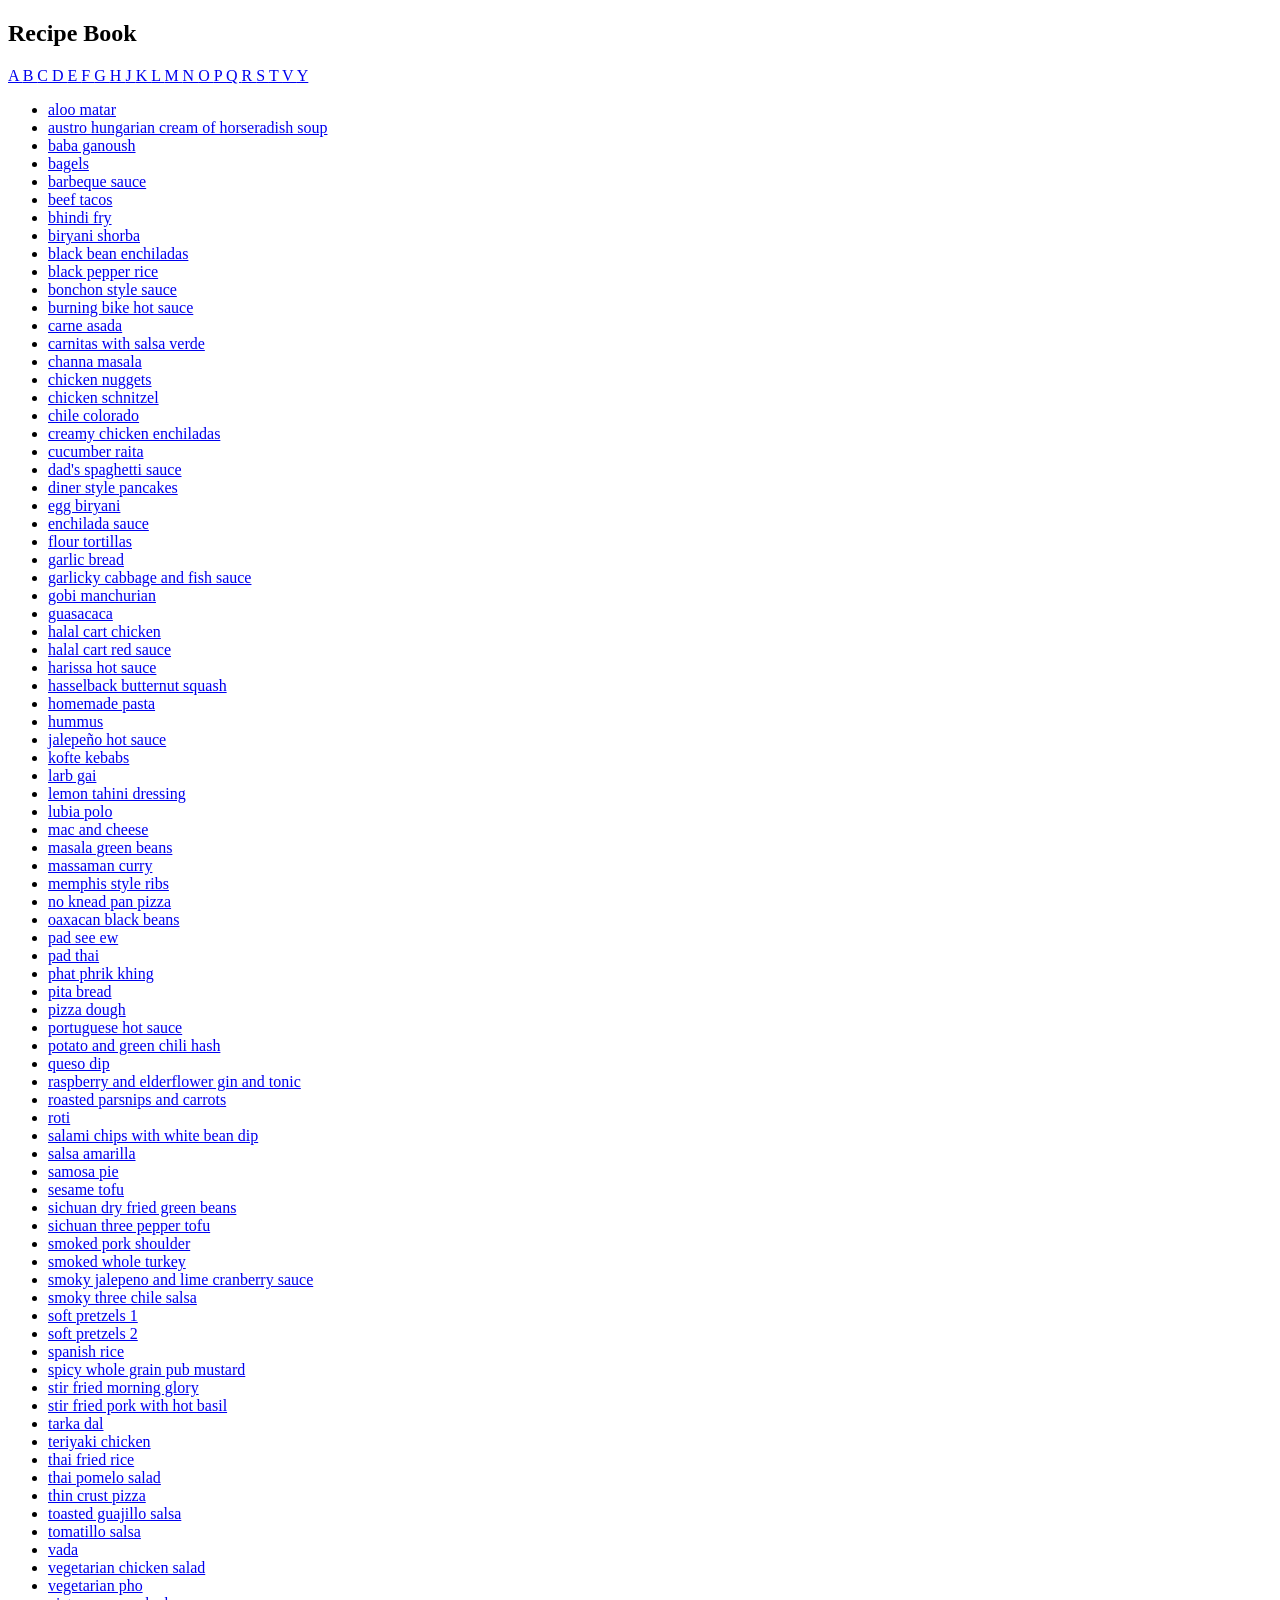
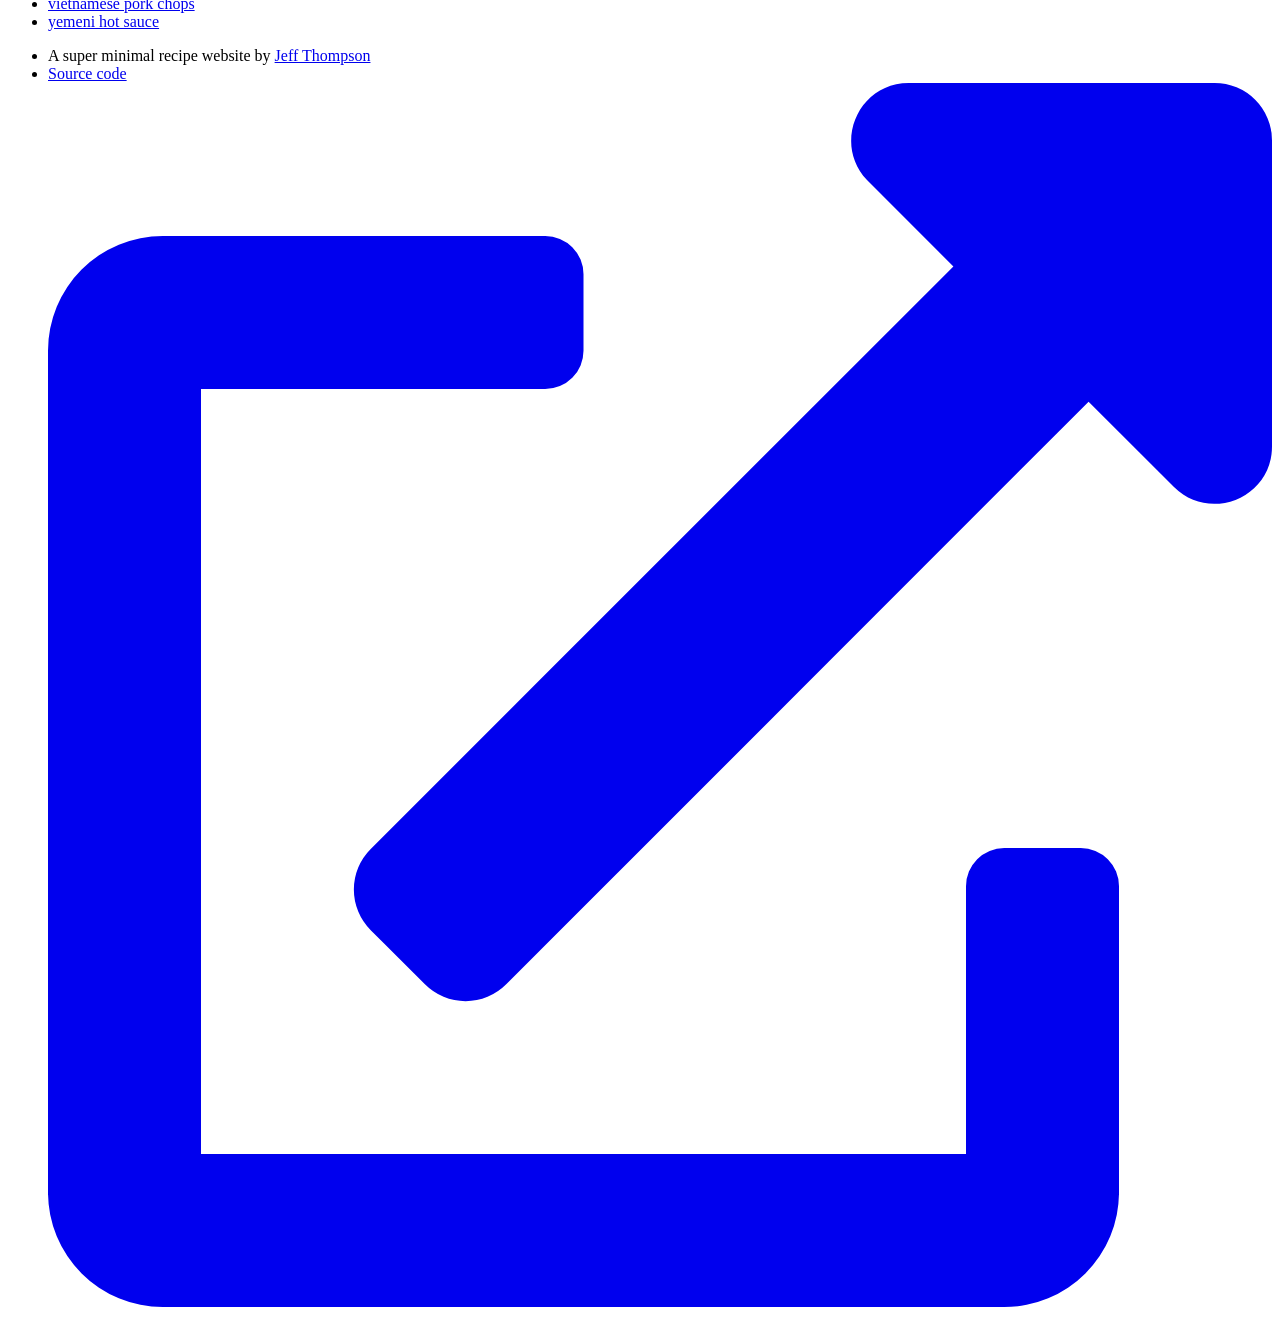
==== index.html @ 9f0dbcd1 "Convert dynamic PHP site to static site for GitHub Pages" ====
<!doctype html>
<html profile="http://www.w3.org/2005/10/profile">
	<head>
		<title>Recipe Book</title>

		<!-- basics -->
		<meta charset="UTF-8">
		<meta name="viewport" content="width=device-width, initial-scale=1.0, maximum-scale=1">
		<link rel="icon" type="image/png" href="http://www.jeffreythompson.org/graphics/favicon.png">

		<!-- font and styles -->
		<link href="https://fonts.googleapis.com/css?family=Fira+Sans:400,400i,700,700i,900" rel="stylesheet"> 
		<link href="stylesheet.css" rel="stylesheet" type="text/css">

		<!-- jquery -->
		<!-- loads the recipes and adds the selected one below -->
		<script
			src="https://code.jquery.com/jquery-3.3.1.min.js"
			integrity="sha256-FgpCb/KJQlLNfOu91ta32o/NMZxltwRo8QtmkMRdAu8="
			crossorigin="anonymous">
		</script>
	</head>

	<body>
		<div id="wrapper" class="index">
			
			<!-- table of contents -->
			<section id="toc">
				<h1 id="mainTitle">Recipe Book</h1>
				<p id="navigation"></p>

				<ul> <!-- your recipes will go here --> </ul>
			</section>
			
			<!-- footer -->
			<section id="footer">
				<ul>
					<li>A super minimal recipe website by <a href="http://www.jeffreythompson.org">Jeff Thompson</a></li>
					<li><a href="https://github.com/jeffThompson/Recipes">Source code
					
					<!-- external link icon -->
					<!-- via: https://fontawesome.com/icons/external-link-alt -->
					<svg aria-hidden="true" focusable="false" role="img" xmlns="http://www.w3.org/2000/svg" viewBox="0 0 512 512">
						<path fill="currentColor" d="M432,320H400a16,16,0,0,0-16,16V448H64V128H208a16,16,0,0,0,16-16V80a16,16,0,0,0-16-16H48A48,48,0,0,0,0,112V464a48,48,0,0,0,48,48H400a48,48,0,0,0,48-48V336A16,16,0,0,0,432,320ZM488,0h-128c-21.37,0-32.05,25.91-17,41l35.73,35.73L135,320.37a24,24,0,0,0,0,34L157.67,377a24,24,0,0,0,34,0L435.28,133.32,471,169c15,15,41,4.5,41-17V24A24,24,0,0,0,488,0Z"></path>
					</svg>
					</a></li>
				</ul>
			</section>
		</div>
	</body>

	<!-- recipes list generated from recipes/*.md -->
	<script src="recipes.js"></script>
	
	<!-- javascript does the rest :) -->
	<script src="utils.js"></script>
	<script src="list-recipes.js"></script>
</html>
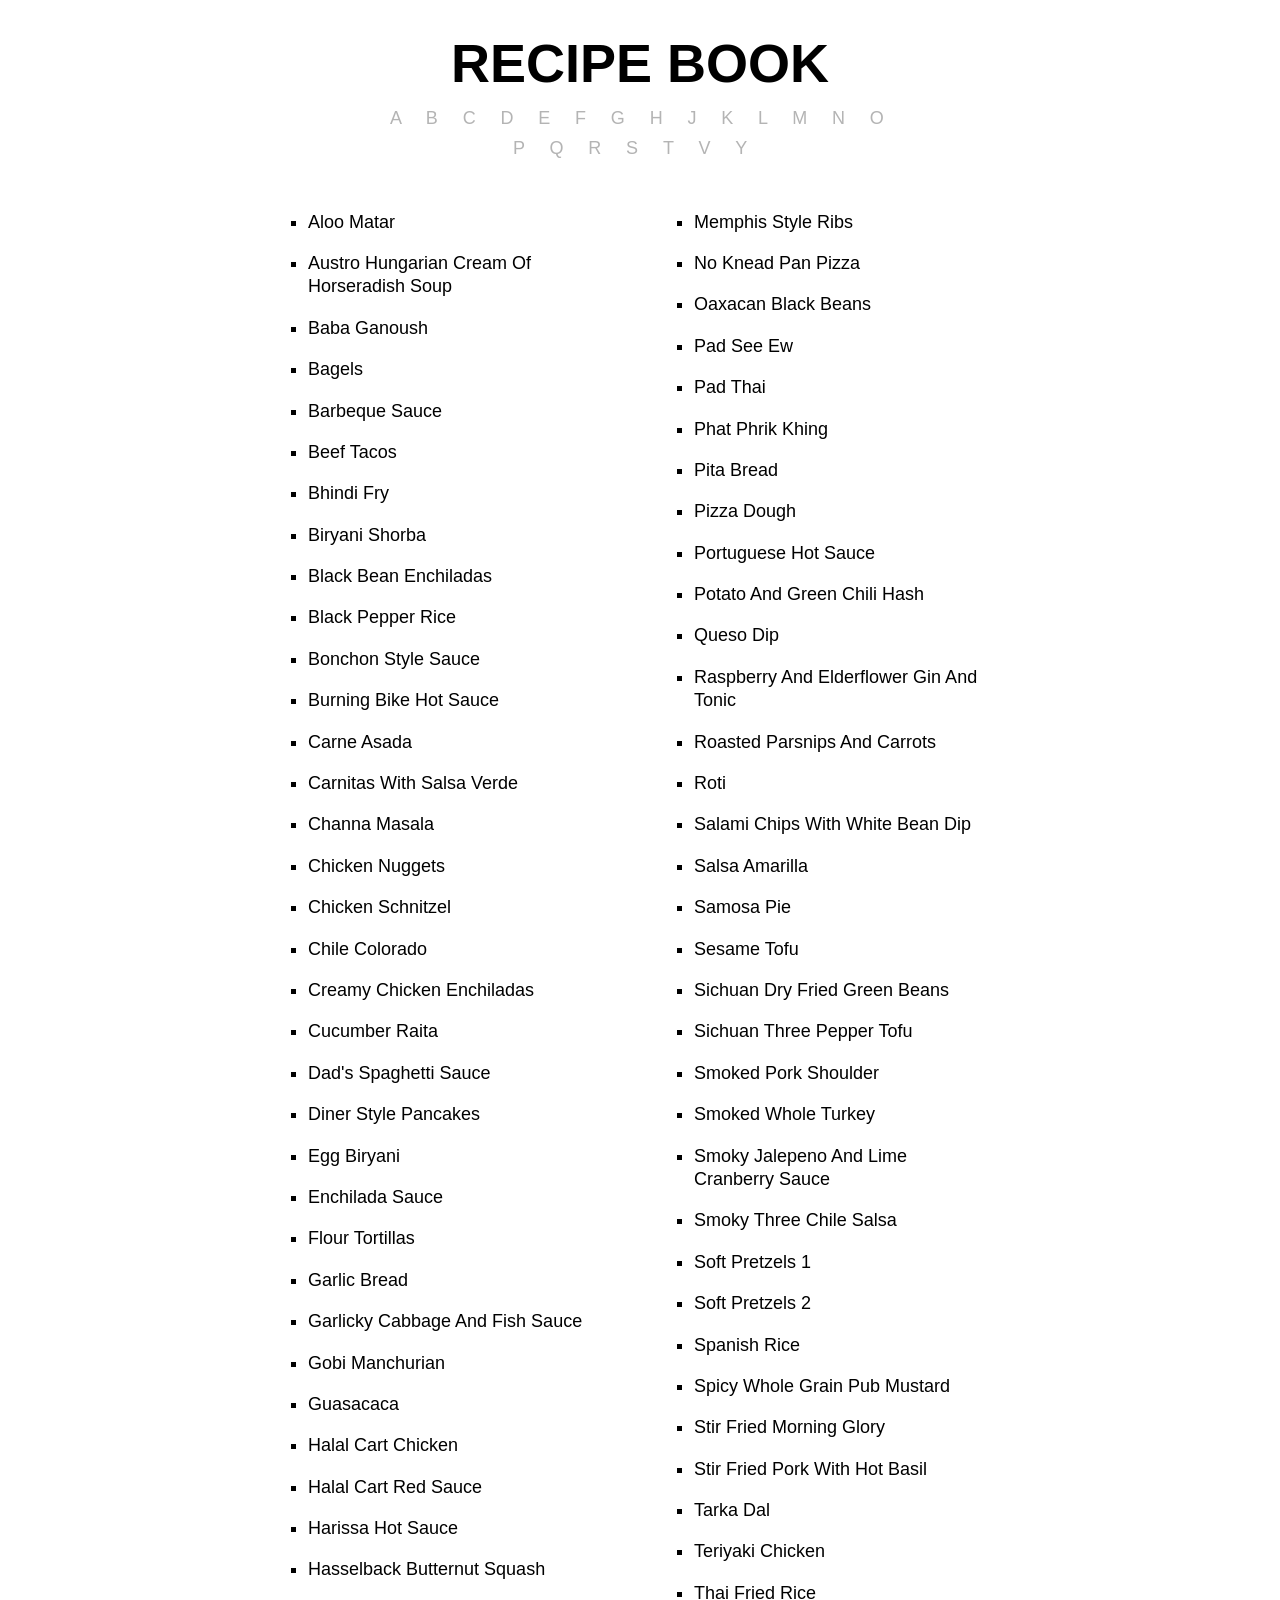
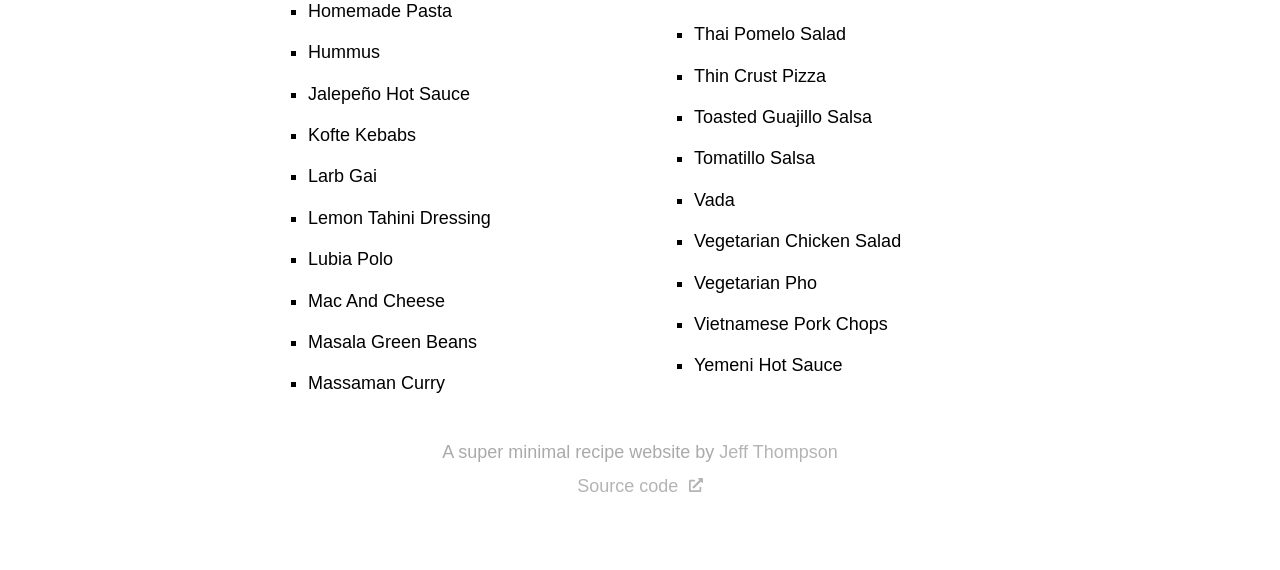
==== commit 5fe7683d: "Refactor project structure: organize js, css, scripts, and templates" ====
--- a/index.html
+++ b/index.html
@@ -10,7 +10,7 @@
 
 		<!-- font and styles -->
 		<link href="https://fonts.googleapis.com/css?family=Fira+Sans:400,400i,700,700i,900" rel="stylesheet"> 
-		<link href="stylesheet.css" rel="stylesheet" type="text/css">
+		<link href="css/stylesheet.css" rel="stylesheet" type="text/css">
 
 		<!-- jquery -->
 		<!-- loads the recipes and adds the selected one below -->
@@ -50,9 +50,9 @@
 	</body>
 
 	<!-- recipes list generated from recipes/*.md -->
-	<script src="recipes.js"></script>
+	<script src="js/recipes.js"></script>
 	
 	<!-- javascript does the rest :) -->
-	<script src="utils.js"></script>
-	<script src="list-recipes.js"></script>
+	<script src="js/utils.js"></script>
+	<script src="js/list-recipes.js"></script>
 </html>
--- a/css/stylesheet.css
+++ b/css/stylesheet.css
@@ -0,0 +1,278 @@
+@charset "UTF-8";
+
+/* CSS RESET */
+/* http://meyerweb.com/eric/tools/css/reset */
+a,abbr,acronym,address,applet,article,aside,audio,b,big,blockquote,body,canvas,caption,center,cite,code,dd,del,details,dfn,div,dl,dt,em,embed,fieldset,figcaption,figure,footer,form,h1,h2,h3,h4,h5,h6,header,hgroup,html,i,iframe,img,ins,kbd,label,legend,li,mark,menu,nav,object,ol,output,p,pre,q,ruby,s,samp,section,small,span,strike,strong,sub,summary,sup,table,tbody,td,tfoot,th,thead,time,tr,tt,u,ul,var,video{margin:0;padding:0;border:0;font:inherit;vertical-align:baseline}article,aside,details,figcaption,figure,footer,header,hgroup,menu,nav,section{display:block}body{line-height:1}ol,ul{list-style:none}blockquote,q{quotes:none}blockquote:after,blockquote:before,q:after,q:before{content:'';content:none}table{border-collapse:collapse;border-spacing:0}
+
+/* keep sizes the same, even with borders */
+*, *:after, *:before {
+  -webkit-box-sizing: border-box;
+  -moz-box-sizing:    border-box;
+  box-sizing:         border-box;
+}
+
+/* basics */
+html, body {
+  background-color: white;
+
+  font-family:      'Fira Sans', sans-serif;
+  font-size:        18px;
+}
+strong {
+  font-weight: 700;
+}
+em {
+  font-style: italic;
+}
+
+/* images full width */
+/* h/t @mpember for the pr suggestion */
+#heroimage img {
+  width:  100%;
+  border: 1px solid rgb(200,200,200);
+}
+
+/* section dividers */
+section {
+  margin-bottom: 2em;
+}
+
+/* recipe title */
+h1 {
+  font-size:      2.5em;
+  font-weight:    900;
+  text-transform: uppercase;
+  margin-top:     1em;
+}
+#mainTitle {
+  text-align: center;
+}
+
+/* section headers */
+h2 {
+  font-size:      1.5em;
+  font-weight:    700;
+  text-transform: uppercase;
+
+  margin-bottom:  0.6em;
+}
+#info h2 {
+  display: none;
+}
+
+/* all other text */
+p, ul, ol {
+  font-size:   1em;
+  line-height: 1.3em;
+}
+p::first-letter, #ingredients li::first-letter, #steps li::first-letter, #notes li::first-letter, #time::first-letter, #makes::first-letter {
+  text-transform: uppercase;
+}
+#ingredients p, #steps p, #notes p, #basedon p {
+  font-weight: 700;
+  margin:      1.1em 0 0.6em 0;
+}
+#toc li {
+  text-transform: capitalize;
+}
+
+/* list styling */
+ol {
+  list-style: decimal outside;
+}
+ol li {
+  margin-left: 1.05em;
+}
+
+#notes ul, #help ul, #basedon ul, #toc ul {
+  list-style: square outside;
+}
+#notes ul li, #help ul li, #basedon ul li, #toc ul li {
+  margin-left: 1em;
+}
+#notes ul li {
+  margin-bottom: 0.4em;
+}
+
+#toc ul {
+  margin-top: 1em;
+}
+#toc li {
+  margin-bottom: 1em;
+
+  /* avoid splitting a single item into cols */
+  -webkit-column-break-inside: avoid;
+  page-break-inside:           avoid;
+  break-inside:                avoid-column;
+}
+
+#navigation {
+  max-width:   500px;
+  margin:      0.7em auto 2.6em auto;
+  line-height: 1.7em;
+  text-align:  center;
+}
+#navigation a {
+  margin-right: 1.1em;
+  color:        rgb(180,180,180);
+}
+:target {
+  background-color: rgba(255,255,0, 0.25);
+}
+
+/* links and letter list highlight */
+a, a:link, a:visited {
+  color:            black;
+  text-decoration:  none;
+  background-color: transparent;
+}
+a:active, a:hover {
+  color:            black !important;
+  background-color: rgba(255,255,0, 0.5);
+}
+
+/* notes links should have an underline */
+#notes a {
+  text-decoration: underline;
+}
+
+/* make sure long urls split at slashes */
+#basedon a {
+  white-space:    pre-wrap;       /* css-3 */
+    white-space:  -moz-pre-wrap;  /* mozilla, since 1999 */
+    white-space:  -pre-wrap;      /* opera 4-6 */
+    white-space:  -o-pre-wrap;    /* opera 7 */
+    word-wrap:    break-word;     /* ie 5.5+ */
+}
+
+/* specific sections/objects */
+#wrapper {
+  width:     90%;
+  max-width: 700px;
+  margin:    1em auto 4em auto;
+}
+.paren {
+  color:      rgb(170,170,170);
+  font-style: italic;
+}
+#back {
+  margin-top:    -0.6em;
+  margin-bottom: 0.6em;
+  font-style:    normal;
+}
+#title {
+  text-align:     center;
+  padding-bottom: 1.3em;
+  border-bottom:  1px solid gray;
+}
+#footer {
+  color:      rgb(170,170,170);
+  text-align: center;
+  width:      80%;
+  margin:     0 auto;
+}
+#footer li {
+  margin-bottom: 0.6em;
+}
+#footer a, #footer a:link, #footer a:visited {
+  color: rgb(180,180,180);
+}
+
+#back a:hover {
+  background: none;
+}
+#back svg {
+  display: none;
+  width:   24px;
+  color:   rgb(200,200,200);
+}
+#back svg:hover {
+  color: black;
+}
+
+svg.linkIcon, #footer svg {
+  width:       14px;
+  margin-left: 0.3em;
+}
+
+#info li {
+  margin-left:   4em;
+  text-indent:   -2em;
+  margin-bottom: 0.6em;
+}
+#time, #makes {
+  display:     inline-block;
+  width:       2em;
+  font-weight: 700;
+}
+
+.externalArrow {
+  height: 0.8em;
+  margin: 0 0 -0.08em 0.1em;
+}
+.highlight {
+  background-color: rgba(255,255,0, 0.5);
+}
+hr {
+  clear:      both;
+  border:     none;
+  border-top: 1px solid gray;
+}
+
+/* larger screen: ingredients and steps as two columns */
+@media screen and (min-width: 820px) {
+  #wrapper {
+    margin-top: 2em;
+  }
+
+  h1 {
+    font-size:  3em;
+    margin-top: 0;
+  }
+  h2 {
+    font-size: 1.15em;
+  }
+
+  #toc ul, #help ul {
+    column-count:       2;
+    -webkit-column-gap: 4em;
+    -moz-column-gap:    4em;
+    column-gap:         4em;
+  }
+
+  #back {
+    margin-bottom: 1.3em;
+  }
+  #back svg {
+    display: block;
+  }
+  #title {
+    text-align:     left;
+    padding-bottom: 0;
+    border-bottom:  none;
+  }
+  #ingredients, #steps {
+    float: left;
+  }
+  #ingredients {
+    width:         33%;
+    padding-right: 2em;
+  }
+  #ingredients li {
+    margin-bottom: 0.4em;
+  }
+  #steps {
+    width: 66%;
+  }
+}
+
+/* print is not dead */
+@media print {
+  #title {
+    text-align: left !important;
+  }
+  #back, #help {
+    display: none;
+  }
+}
+
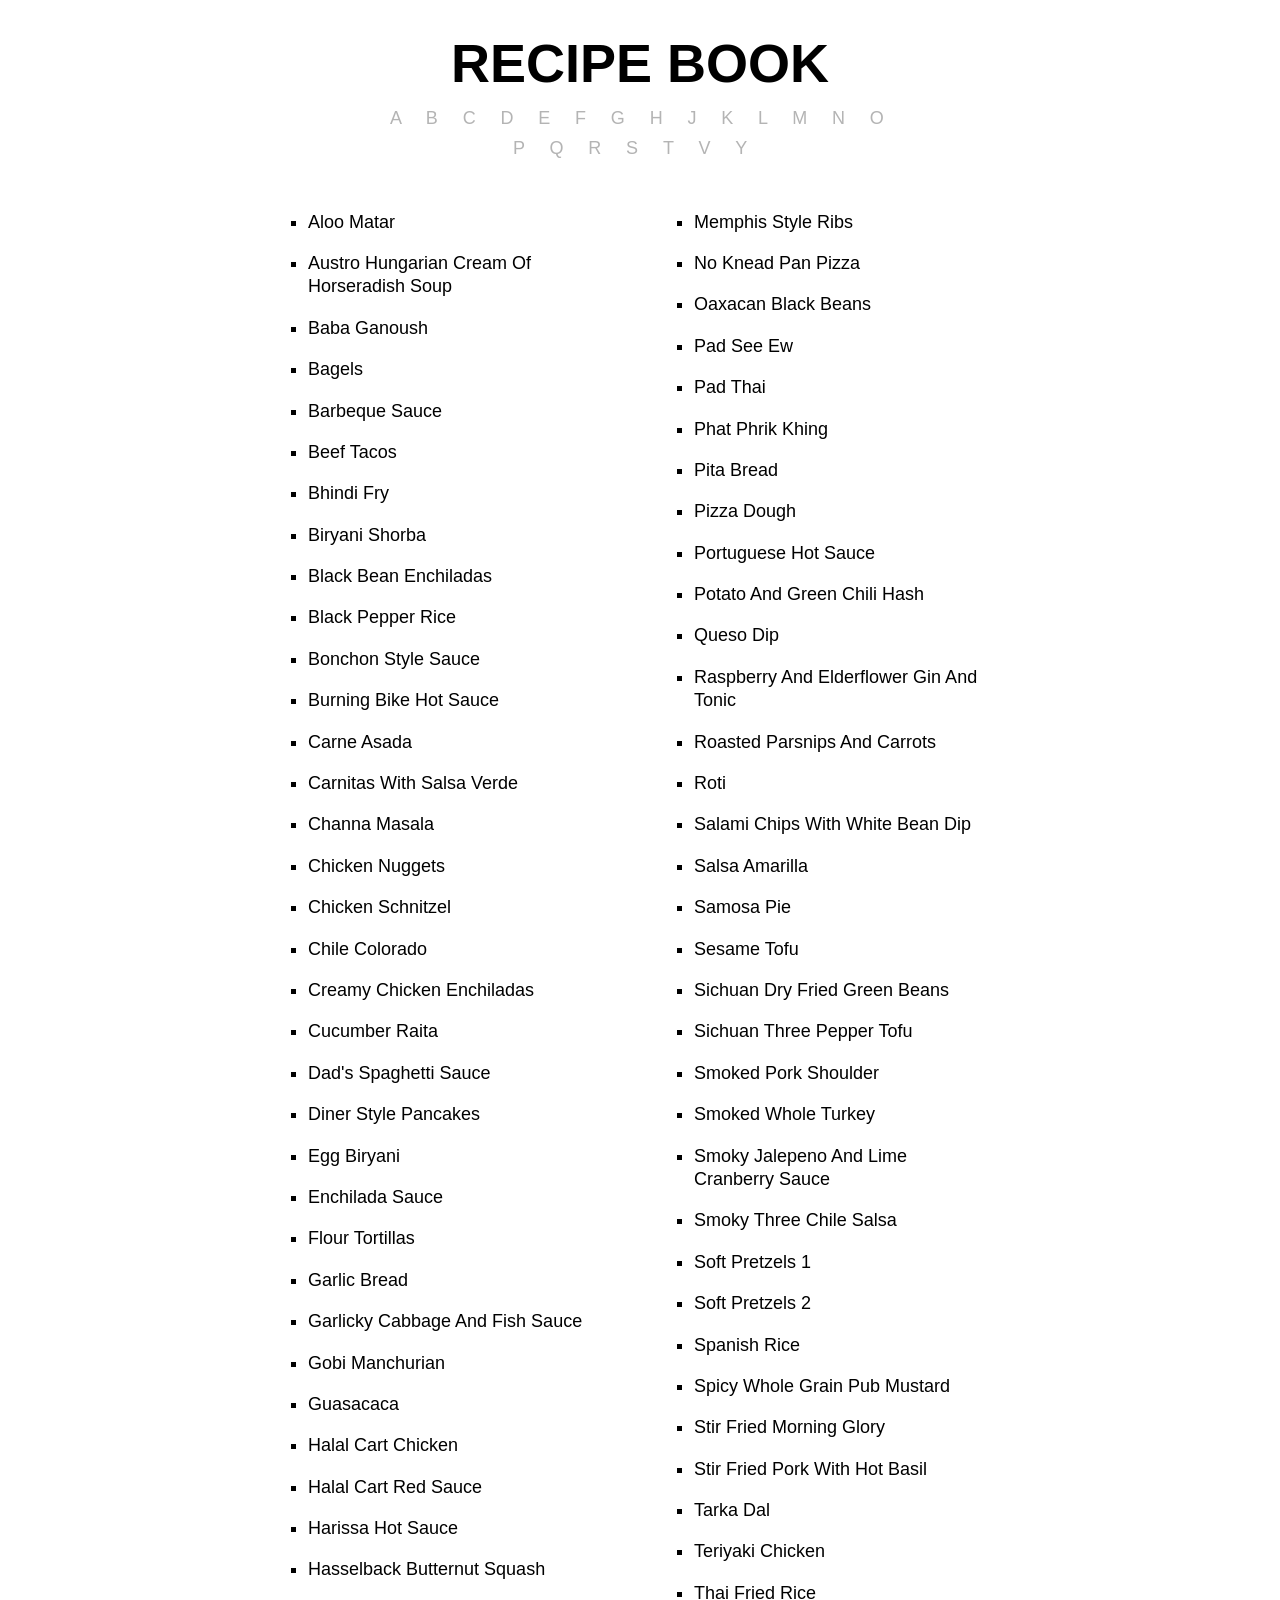
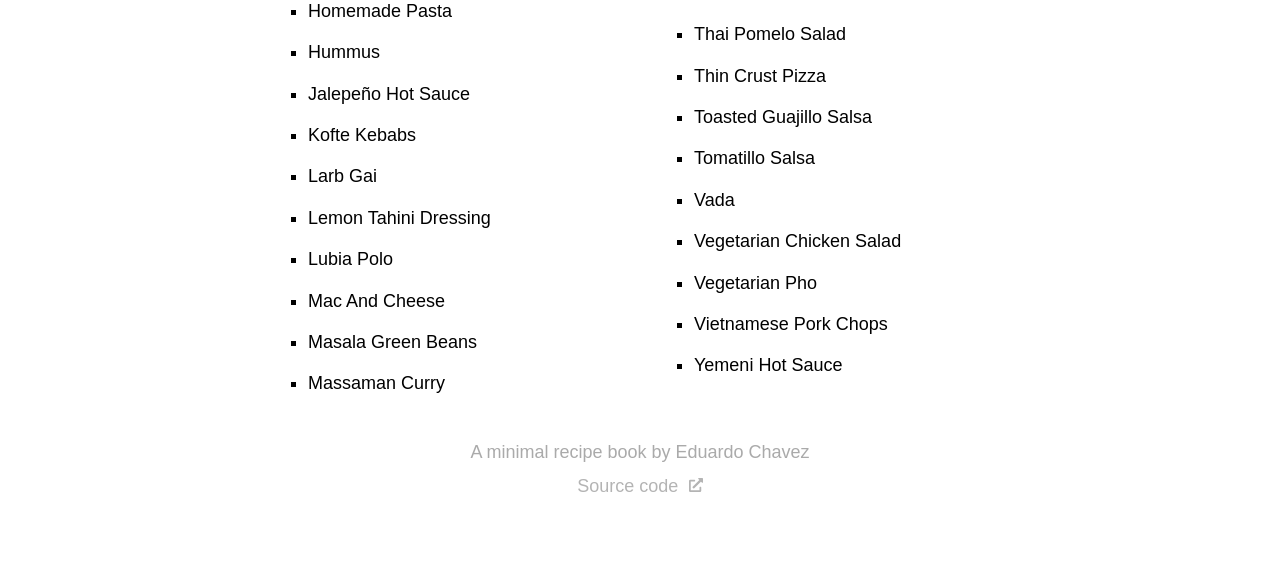
==== commit 05cb745a: "Customizing website for veducha" ====
--- a/index.html
+++ b/index.html
@@ -35,8 +35,8 @@
 			<!-- footer -->
 			<section id="footer">
 				<ul>
-					<li>A super minimal recipe website by <a href="http://www.jeffreythompson.org">Jeff Thompson</a></li>
-					<li><a href="https://github.com/jeffThompson/Recipes">Source code
+					<li>A minimal recipe book by Eduardo Chavez</li>
+					<li><a href="https://github.com/veducha/recipe-website">Source code
 					
 					<!-- external link icon -->
 					<!-- via: https://fontawesome.com/icons/external-link-alt -->
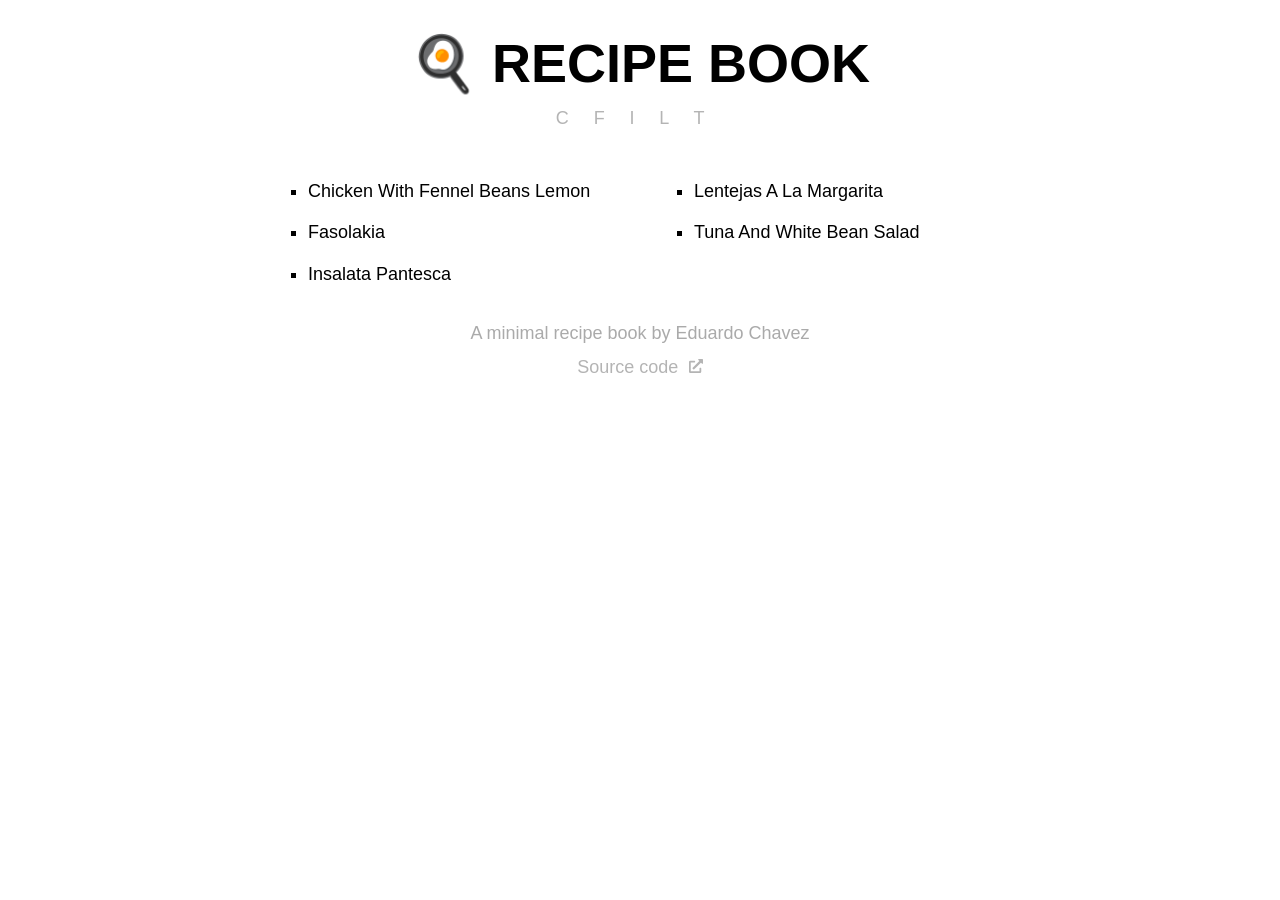
==== commit 556ca09e: "Fried egg logo for the recipe book icon" ====
--- a/index.html
+++ b/index.html
@@ -6,7 +6,7 @@
 		<!-- basics -->
 		<meta charset="UTF-8">
 		<meta name="viewport" content="width=device-width, initial-scale=1.0, maximum-scale=1">
-		<link rel="icon" type="image/png" href="http://www.jeffreythompson.org/graphics/favicon.png">
+		<link rel="icon" href="data:image/svg+xml,<svg xmlns=%22http://www.w3.org/2000/svg%22 viewBox=%220 0 100 100%22><text y=%22.9em%22 font-size=%2290%22>🍳</text></svg>">
 
 		<!-- font and styles -->
 		<link href="https://fonts.googleapis.com/css?family=Fira+Sans:400,400i,700,700i,900" rel="stylesheet"> 
@@ -26,7 +26,7 @@
 			
 			<!-- table of contents -->
 			<section id="toc">
-				<h1 id="mainTitle">Recipe Book</h1>
+				<h1 id="mainTitle">🍳 Recipe Book</h1>
 				<p id="navigation"></p>
 
 				<ul> <!-- your recipes will go here --> </ul>
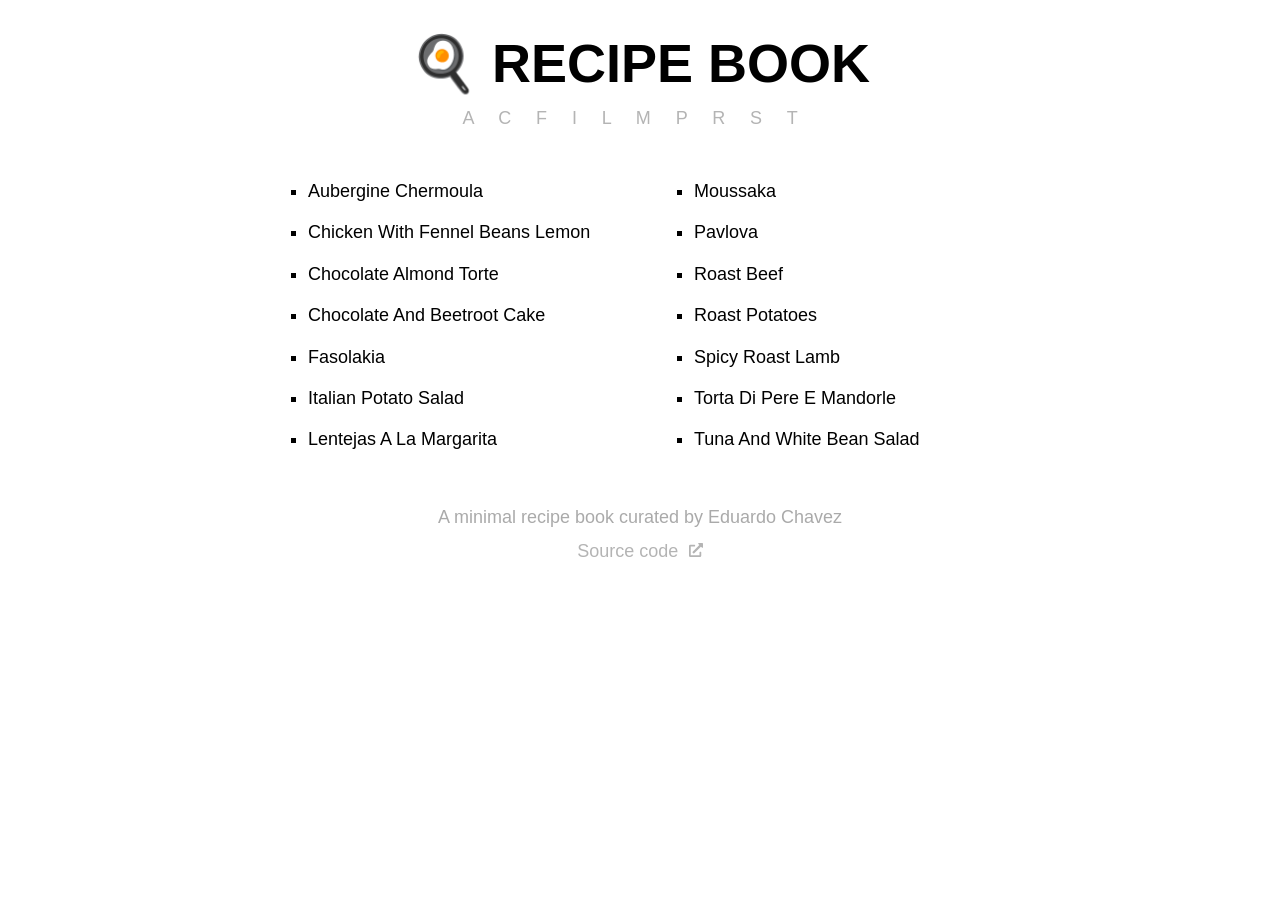
==== commit 578106d3: "'curated by'" ====
--- a/index.html
+++ b/index.html
@@ -35,7 +35,7 @@
 			<!-- footer -->
 			<section id="footer">
 				<ul>
-					<li>A minimal recipe book by Eduardo Chavez</li>
+					<li>A minimal recipe book curated by Eduardo Chavez</li>
 					<li><a href="https://github.com/veducha/recipe-website">Source code
 					
 					<!-- external link icon -->
